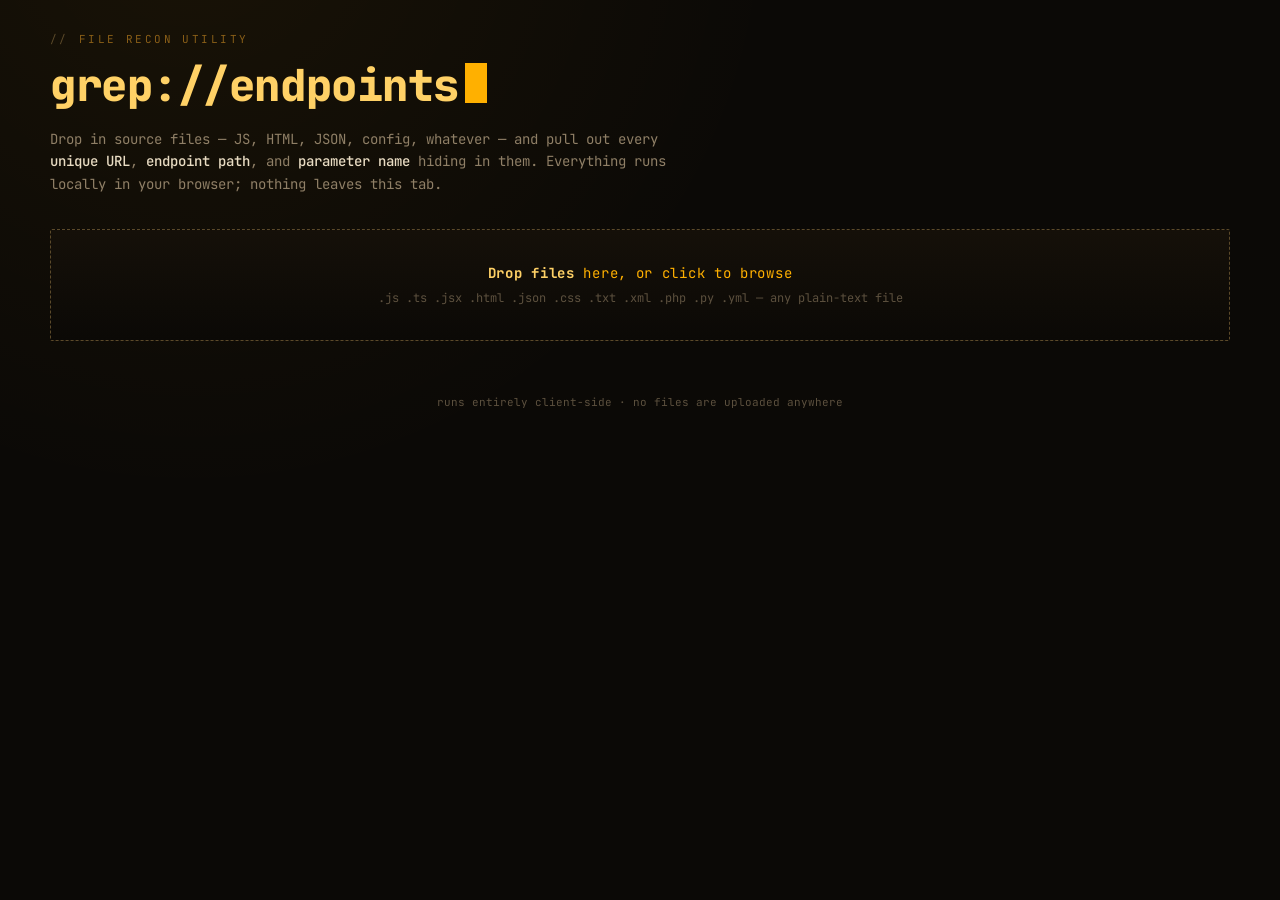
==== index.html @ f62570e3 "Rename linkgrep.html to index.html" ====
<!DOCTYPE html>
<html lang="en">
<head>
<meta charset="UTF-8">
<meta name="viewport" content="width=device-width, initial-scale=1.0">
<title>grep://endpoints</title>
<link rel="preconnect" href="https://fonts.googleapis.com">
<link href="https://fonts.googleapis.com/css2?family=JetBrains+Mono:ital,wght@0,400;0,500;0,700;0,800;1,400&display=swap" rel="stylesheet">
<style>
  :root{
    --void:#0b0906;
    --panel:#151009;
    --panel-alt:#1c1610;
    --edge:#3a2f1e;
    --edge-bright:#5c4a2a;
    --amber:#ffb000;
    --amber-bright:#ffd166;
    --amber-dim:#8a5f18;
    --text:#e9dcc3;
    --text-muted:#8f7f66;
    --text-faint:#5c503e;
    --danger:#ff5f56;
    --mono: 'JetBrains Mono', ui-monospace, 'SFMono-Regular', Menlo, monospace;
  }
  *{ box-sizing:border-box; }
  html,body{ margin:0; padding:0; }
  body{
    background:
      radial-gradient(circle at 15% -10%, rgba(255,176,0,0.06), transparent 40%),
      var(--void);
    color:var(--text);
    font-family:var(--mono);
    min-height:100vh;
    padding:32px 20px 80px;
  }
  @media (prefers-reduced-motion: reduce){
    *{ animation-duration:0.001ms !important; animation-iteration-count:1 !important; transition-duration:0.001ms !important; }
  }

  .wrap{ max-width:1180px; margin:0 auto; }

  /* ---------- header ---------- */
  .eyebrow{
    font-size:11px; letter-spacing:.22em; text-transform:uppercase;
    color:var(--amber-dim); margin-bottom:10px; display:flex; align-items:center; gap:10px;
  }
  .eyebrow::before{ content:"//"; color:var(--edge-bright); }
  h1{
    font-size:clamp(28px, 5vw, 44px);
    margin:0 0 6px;
    font-weight:800;
    letter-spacing:-0.01em;
    color:var(--amber-bright);
  }
  h1 .cursor{
    display:inline-block; width:0.5em; height:0.9em; background:var(--amber);
    margin-left:6px; transform:translateY(2px);
    animation:blink 1.1s steps(1) infinite;
  }
  @keyframes blink{ 50%{ opacity:0; } }
  .sub{ color:var(--text-muted); font-size:14px; max-width:640px; line-height:1.6; margin-bottom:34px; }
  .sub b{ color:var(--text); font-weight:500; }

  /* ---------- drop zone ---------- */
  .drop{
    position:relative;
    border:1px dashed var(--edge-bright);
    border-radius:2px;
    background:linear-gradient(180deg, var(--panel), var(--void));
    padding:34px 24px;
    text-align:center;
    cursor:pointer;
    transition:border-color .15s ease, background .15s ease;
  }
  .drop:hover, .drop.drag{
    border-color:var(--amber);
    background:linear-gradient(180deg, var(--panel-alt), var(--void));
  }
  .drop:focus-visible{ outline:2px solid var(--amber); outline-offset:3px; }
  .drop .prompt{ color:var(--amber); font-size:14px; letter-spacing:.05em; }
  .drop .prompt b{ color:var(--amber-bright); }
  .drop .hint{ color:var(--text-faint); font-size:12px; margin-top:8px; }
  .drop input{ display:none; }

  .filelist{ margin-top:14px; display:flex; flex-wrap:wrap; gap:8px; }
  .filechip{
    font-size:11.5px; color:var(--text-muted);
    border:1px solid var(--edge); background:var(--panel);
    padding:5px 10px; border-radius:2px; display:flex; align-items:center; gap:8px;
  }
  .filechip .n{ color:var(--amber-dim); }
  .filechip button{
    background:none; border:none; color:var(--text-faint); cursor:pointer; font-family:var(--mono);
    font-size:13px; line-height:1; padding:0;
  }
  .filechip button:hover{ color:var(--danger); }

  /* ---------- log ---------- */
  .log{
    margin-top:16px; font-size:12px; color:var(--text-faint);
    max-height:110px; overflow-y:auto; display:none;
  }
  .log.show{ display:block; }
  .log div{ padding:1px 0; }
  .log .ok{ color:var(--amber-dim); }
  .log .ok b{ color:var(--amber); }

  /* ---------- stats bar ---------- */
  .stats{
    display:none;
    margin-top:28px;
    border:1px solid var(--edge);
    background:var(--panel);
    padding:14px 18px;
    gap:28px;
    flex-wrap:wrap;
  }
  .stats.show{ display:flex; }
  .stat{ display:flex; flex-direction:column; gap:2px; }
  .stat .num{ font-size:22px; font-weight:800; color:var(--amber-bright); }
  .stat .lbl{ font-size:10.5px; letter-spacing:.14em; text-transform:uppercase; color:var(--text-faint); }

  /* ---------- global filter ---------- */
  .toolbar{
    display:none;
    margin-top:18px;
    align-items:center;
    gap:12px;
  }
  .toolbar.show{ display:flex; }
  .toolbar input[type=text]{
    flex:1; background:var(--panel); border:1px solid var(--edge); color:var(--text);
    font-family:var(--mono); font-size:13px; padding:9px 12px; border-radius:2px;
  }
  .toolbar input[type=text]:focus-visible{ outline:2px solid var(--amber); outline-offset:1px; border-color:var(--amber); }
  .toolbar input[type=text]::placeholder{ color:var(--text-faint); }
  .btn{
    background:transparent; border:1px solid var(--edge-bright); color:var(--amber);
    font-family:var(--mono); font-size:12px; padding:9px 14px; border-radius:2px;
    cursor:pointer; letter-spacing:.03em; white-space:nowrap;
    transition:background .12s ease, color .12s ease;
  }
  .btn:hover{ background:var(--amber); color:#1a1206; }
  .btn:focus-visible{ outline:2px solid var(--amber); outline-offset:2px; }
  .btn.ghost{ color:var(--text-muted); border-color:var(--edge); }
  .btn.ghost:hover{ background:var(--panel-alt); color:var(--text); }

  /* ---------- results grid ---------- */
  .grid{
    display:none;
    margin-top:22px;
    grid-template-columns:repeat(3, 1fr);
    gap:16px;
  }
  .grid.show{ display:grid; }
  @media (max-width:920px){ .grid{ grid-template-columns:1fr; } }

  .pane{
    border:1px solid var(--edge);
    background:var(--panel);
    display:flex; flex-direction:column;
    min-height:200px;
    max-height:520px;
  }
  .pane-head{
    display:flex; align-items:center; justify-content:space-between;
    padding:10px 12px; border-bottom:1px solid var(--edge);
    background:var(--panel-alt);
  }
  .pane-title{ display:flex; align-items:center; gap:8px; font-size:12px; letter-spacing:.08em; text-transform:uppercase; color:var(--amber); }
  .pane-count{
    font-size:11px; color:var(--void); background:var(--amber); padding:1px 7px; border-radius:10px; font-weight:700;
  }
  .pane-actions{ display:flex; gap:6px; }
  .icon-btn{
    background:none; border:1px solid var(--edge); color:var(--text-faint);
    font-family:var(--mono); font-size:10.5px; padding:4px 8px; border-radius:2px; cursor:pointer;
  }
  .icon-btn:hover{ color:var(--amber); border-color:var(--amber-dim); }

  .pane-body{ overflow-y:auto; flex:1; }
  .row{
    display:flex; align-items:baseline; gap:10px;
    padding:7px 12px; font-size:12.5px; cursor:pointer;
    border-bottom:1px solid rgba(58,47,30,0.4);
  }
  .row:hover{ background:var(--panel-alt); }
  .row .ln{ color:var(--text-faint); font-size:11px; min-width:26px; text-align:right; user-select:none; }
  .row .val{
    color:var(--text); word-break:break-all; flex:1;
  }
  .row .val mark{
    background:var(--amber); color:#1a1206; padding:0 1px; border-radius:1px;
  }
  .row .cnt{
    font-size:10px; color:var(--text-faint); border:1px solid var(--edge); padding:0 5px; border-radius:8px; white-space:nowrap;
  }
  .empty{ padding:24px 16px; color:var(--text-faint); font-size:12px; text-align:center; }

  .toast{
    position:fixed; bottom:24px; left:50%; transform:translateX(-50%) translateY(20px);
    background:var(--amber); color:#1a1206; font-size:12px; font-weight:700;
    padding:9px 16px; border-radius:3px; opacity:0; pointer-events:none;
    transition:opacity .18s ease, transform .18s ease;
    letter-spacing:.03em;
  }
  .toast.show{ opacity:1; transform:translateX(-50%) translateY(0); }

  footer{ margin-top:40px; color:var(--text-faint); font-size:11px; text-align:center; }
</style>
</head>
<body>
<div class="wrap">

  <div class="eyebrow">file recon utility</div>
  <h1>grep://endpoints<span class="cursor"></span></h1>
  <p class="sub">Drop in source files &mdash; JS, HTML, JSON, config, whatever &mdash; and pull out every <b>unique URL</b>, <b>endpoint path</b>, and <b>parameter name</b> hiding in them. Everything runs locally in your browser; nothing leaves this tab.</p>

  <div class="drop" id="drop" tabindex="0" role="button" aria-label="Upload files to scan">
    <div class="prompt"><b>Drop files</b> here, or click to browse</div>
    <div class="hint">.js .ts .jsx .html .json .css .txt .xml .php .py .yml — any plain-text file</div>
    <input type="file" id="fileInput" multiple>
  </div>
  <div class="filelist" id="filelist"></div>
  <div class="log" id="log"></div>

  <div class="stats" id="stats">
    <div class="stat"><div class="num" id="statFiles">0</div><div class="lbl">files scanned</div></div>
    <div class="stat"><div class="num" id="statUrls">0</div><div class="lbl">unique urls</div></div>
    <div class="stat"><div class="num" id="statEndpoints">0</div><div class="lbl">unique endpoints</div></div>
    <div class="stat"><div class="num" id="statParams">0</div><div class="lbl">unique params</div></div>
  </div>

  <div class="toolbar" id="toolbar">
    <input type="text" id="filterInput" placeholder="filter results... (e.g. /api, token, admin)">
    <button class="btn" id="exportJson">export .json</button>
    <button class="btn ghost" id="exportTxt">export .txt</button>
    <button class="btn ghost" id="clearAll">clear</button>
  </div>

  <div class="grid" id="grid">
    <div class="pane">
      <div class="pane-head">
        <div class="pane-title">urls <span class="pane-count" id="cUrls">0</span></div>
        <div class="pane-actions"><button class="icon-btn" data-copy="urls">copy all</button></div>
      </div>
      <div class="pane-body" id="paneUrls"></div>
    </div>
    <div class="pane">
      <div class="pane-head">
        <div class="pane-title">endpoints <span class="pane-count" id="cEndpoints">0</span></div>
        <div class="pane-actions"><button class="icon-btn" data-copy="endpoints">copy all</button></div>
      </div>
      <div class="pane-body" id="paneEndpoints"></div>
    </div>
    <div class="pane">
      <div class="pane-head">
        <div class="pane-title">parameters <span class="pane-count" id="cParams">0</span></div>
        <div class="pane-actions"><button class="icon-btn" data-copy="params">copy all</button></div>
      </div>
      <div class="pane-body" id="paneParams"></div>
    </div>
  </div>

  <footer>runs entirely client-side &middot; no files are uploaded anywhere</footer>
</div>

<div class="toast" id="toast"></div>

<script>
(function(){
  const dropzone = document.getElementById('drop');
  const fileInput = document.getElementById('fileInput');
  const filelistEl = document.getElementById('filelist');
  const logEl = document.getElementById('log');
  const statsEl = document.getElementById('stats');
  const toolbarEl = document.getElementById('toolbar');
  const gridEl = document.getElementById('grid');
  const filterInput = document.getElementById('filterInput');
  const toastEl = document.getElementById('toast');

  // data[category] = Map(value -> Set(filenames))
  const data = { urls: new Map(), endpoints: new Map(), params: new Map() };
  const scannedFiles = [];

  // ---------- regexes ----------
  const URL_RE = /\bhttps?:\/\/[^\s"'`<>\)\]\}\\]+/g;
  const ENDPOINT_RE = /(["'`])(\/(?!\/)[a-zA-Z0-9_][a-zA-Z0-9_\-\.\/\{\}\$]*)\1/g;
  const QUERY_PARAM_RE = /[?&]([a-zA-Z_][a-zA-Z0-9_\-]{0,50})=/g;
  const FORM_NAME_RE = /\bname=["']([a-zA-Z0-9_\-\[\]]{1,60})["']/g;
  const REQ_PARAM_RE = /\breq\.(?:query|params|body)\.([a-zA-Z_][a-zA-Z0-9_]*)/g;
  const PHP_PARAM_RE = /\$_(?:GET|POST|REQUEST)\[['"]([a-zA-Z0-9_]+)['"]\]/g;

  const STATIC_EXT = /\.(png|jpe?g|gif|svg|webp|woff2?|ttf|eot|ico|css|map)(\?.*)?$/i;

  function trimUrl(u){
    return u.replace(/[,.;:'"\)\]\}]+$/,'');
  }

  function addMatch(cat, value, filename){
    if(!value) return;
    if(!data[cat].has(value)) data[cat].set(value, new Set());
    data[cat].get(value).add(filename);
  }

  function scanText(text, filename){
    let m;
    URL_RE.lastIndex = 0;
    while((m = URL_RE.exec(text))){
      const url = trimUrl(m[0]);
      addMatch('urls', url, filename);
      const qIdx = url.indexOf('?');
      if(qIdx !== -1){
        let qm;
        QUERY_PARAM_RE.lastIndex = 0;
        const qs = url.slice(qIdx);
        while((qm = QUERY_PARAM_RE.exec(qs))) addMatch('params', qm[1], filename);
      }
    }

    ENDPOINT_RE.lastIndex = 0;
    while((m = ENDPOINT_RE.exec(text))){
      const path = m[2];
      if(path.length < 2) continue;
      if(STATIC_EXT.test(path)) continue;
      addMatch('endpoints', path, filename);
    }

    QUERY_PARAM_RE.lastIndex = 0;
    while((m = QUERY_PARAM_RE.exec(text))) addMatch('params', m[1], filename);

    FORM_NAME_RE.lastIndex = 0;
    while((m = FORM_NAME_RE.exec(text))) addMatch('params', m[1], filename);

    REQ_PARAM_RE.lastIndex = 0;
    while((m = REQ_PARAM_RE.exec(text))) addMatch('params', m[1], filename);

    PHP_PARAM_RE.lastIndex = 0;
    while((m = PHP_PARAM_RE.exec(text))) addMatch('params', m[1], filename);
  }

  function logLine(text, cls){
    const d = document.createElement('div');
    if(cls) d.className = cls;
    d.innerHTML = text;
    logEl.appendChild(d);
    logEl.scrollTop = logEl.scrollHeight;
  }

  function renderChips(){
    filelistEl.innerHTML = '';
    scannedFiles.forEach((f, i) => {
      const chip = document.createElement('div');
      chip.className = 'filechip';
      chip.innerHTML = `<span>${escapeHtml(f.name)}</span><span class="n">${formatBytes(f.size)}</span>`;
      const btn = document.createElement('button');
      btn.textContent = '\u00d7';
      btn.setAttribute('aria-label', 'remove ' + f.name);
      btn.onclick = () => removeFile(i);
      chip.appendChild(btn);
      filelistEl.appendChild(chip);
    });
  }

  function removeFile(idx){
    scannedFiles.splice(idx, 1);
    // rebuild everything from remaining files
    data.urls.clear(); data.endpoints.clear(); data.params.clear();
    const remaining = [...scannedFiles];
    scannedFiles.length = 0;
    logEl.innerHTML = '';
    if(remaining.length === 0){
      renderChips();
      renderAll();
      statsEl.classList.remove('show');
      toolbarEl.classList.remove('show');
      gridEl.classList.remove('show');
      logEl.classList.remove('show');
      return;
    }
    remaining.forEach(f => { scannedFiles.push(f); scanText(f.text, f.name); });
    renderChips();
    renderAll();
  }

  function formatBytes(n){
    if(n < 1024) return n + 'B';
    if(n < 1024*1024) return (n/1024).toFixed(1) + 'KB';
    return (n/1024/1024).toFixed(1) + 'MB';
  }

  function escapeHtml(s){
    return s.replace(/[&<>"']/g, c => ({'&':'&amp;','<':'&lt;','>':'&gt;','"':'&quot;',"'":'&#39;'}[c]));
  }

  function highlight(text, query){
    if(!query) return escapeHtml(text);
    const esc = escapeHtml(text);
    const q = query.replace(/[.*+?^${}()|[\]\\]/g, '\\$&');
    try{
      return esc.replace(new RegExp('('+q+')','ig'), '<mark>$1</mark>');
    }catch(e){ return esc; }
  }

  function renderPane(cat, containerId, countId){
    const container = document.getElementById(containerId);
    const query = filterInput.value.trim();
    const entries = [...data[cat].entries()]
      .filter(([val]) => !query || val.toLowerCase().includes(query.toLowerCase()))
      .sort((a,b) => a[0].localeCompare(b[0]));

    document.getElementById(countId).textContent = data[cat].size;
    container.innerHTML = '';

    if(entries.length === 0){
      const e = document.createElement('div');
      e.className = 'empty';
      e.textContent = data[cat].size === 0 ? 'nothing found yet' : 'no matches for filter';
      container.appendChild(e);
      return;
    }

    entries.forEach(([val, files], i) => {
      const row = document.createElement('div');
      row.className = 'row';
      row.title = 'seen in: ' + [...files].join(', ') + '  (click to copy)';
      row.innerHTML = `<span class="ln">${i+1}</span><span class="val">${highlight(val, query)}</span><span class="cnt">${files.size}</span>`;
      row.onclick = () => copyToClipboard(val);
      container.appendChild(row);
    });
  }

  function renderAll(){
    renderPane('urls', 'paneUrls', 'cUrls');
    renderPane('endpoints', 'paneEndpoints', 'cEndpoints');
    renderPane('params', 'paneParams', 'cParams');
    document.getElementById('statFiles').textContent = scannedFiles.length;
    document.getElementById('statUrls').textContent = data.urls.size;
    document.getElementById('statEndpoints').textContent = data.endpoints.size;
    document.getElementById('statParams').textContent = data.params.size;
  }

  function copyToClipboard(text){
    navigator.clipboard.writeText(text).then(() => showToast('copied: ' + (text.length > 40 ? text.slice(0,40)+'…' : text)));
  }

  function showToast(msg){
    toastEl.textContent = msg;
    toastEl.classList.add('show');
    clearTimeout(showToast._t);
    showToast._t = setTimeout(() => toastEl.classList.remove('show'), 1600);
  }

  async function handleFiles(fileListRaw){
    const files = [...fileListRaw];
    if(files.length === 0) return;
    logEl.classList.add('show');
    for(const f of files){
      try{
        const text = await f.text();
        scannedFiles.push({ name: f.name, size: f.size, text });
        scanText(text, f.name);
        logLine(`<span class="ok">[+] scanned <b>${escapeHtml(f.name)}</b> — ${formatBytes(f.size)}</span>`);
      }catch(e){
        logLine(`[!] skipped ${escapeHtml(f.name)} (couldn't read as text)`);
      }
    }
    renderChips();
    renderAll();
    statsEl.classList.add('show');
    toolbarEl.classList.add('show');
    gridEl.classList.add('show');
  }

  // ---------- events ----------
  dropzone.addEventListener('click', () => fileInput.click());
  dropzone.addEventListener('keydown', e => { if(e.key === 'Enter' || e.key === ' '){ e.preventDefault(); fileInput.click(); } });
  fileInput.addEventListener('change', e => handleFiles(e.target.files));

  ['dragenter','dragover'].forEach(evt => dropzone.addEventListener(evt, e => {
    e.preventDefault(); dropzone.classList.add('drag');
  }));
  ['dragleave','drop'].forEach(evt => dropzone.addEventListener(evt, e => {
    e.preventDefault(); dropzone.classList.remove('drag');
  }));
  dropzone.addEventListener('drop', e => {
    if(e.dataTransfer.files.length) handleFiles(e.dataTransfer.files);
  });

  filterInput.addEventListener('input', renderAll);

  document.querySelectorAll('.icon-btn[data-copy]').forEach(btn => {
    btn.addEventListener('click', () => {
      const cat = btn.getAttribute('data-copy');
      const list = [...data[cat].keys()].sort().join('\n');
      if(!list){ showToast('nothing to copy'); return; }
      navigator.clipboard.writeText(list).then(() => showToast(cat + ' copied to clipboard'));
    });
  });

  document.getElementById('exportJson').addEventListener('click', () => {
    const out = {};
    for(const cat of ['urls','endpoints','params']){
      out[cat] = [...data[cat].entries()].sort((a,b)=>a[0].localeCompare(b[0]))
        .map(([value, files]) => ({ value, sources: [...files] }));
    }
    downloadFile('scan-results.json', JSON.stringify(out, null, 2), 'application/json');
  });

  document.getElementById('exportTxt').addEventListener('click', () => {
    let out = '';
    for(const [cat,label] of [['urls','URLS'],['endpoints','ENDPOINTS'],['params','PARAMETERS']]){
      out += `# ${label} (${data[cat].size})\n`;
      out += [...data[cat].keys()].sort().join('\n');
      out += '\n\n';
    }
    downloadFile('scan-results.txt', out, 'text/plain');
  });

  document.getElementById('clearAll').addEventListener('click', () => {
    scannedFiles.length = 0;
    data.urls.clear(); data.endpoints.clear(); data.params.clear();
    filelistEl.innerHTML = '';
    logEl.innerHTML = '';
    logEl.classList.remove('show');
    statsEl.classList.remove('show');
    toolbarEl.classList.remove('show');
    gridEl.classList.remove('show');
    fileInput.value = '';
    filterInput.value = '';
  });

  function downloadFile(filename, content, mime){
    const blob = new Blob([content], { type: mime });
    const url = URL.createObjectURL(blob);
    const a = document.createElement('a');
    a.href = url; a.download = filename;
    document.body.appendChild(a); a.click(); document.body.removeChild(a);
    URL.revokeObjectURL(url);
    showToast('downloaded ' + filename);
  }
})();
</script>
</body>
</html>
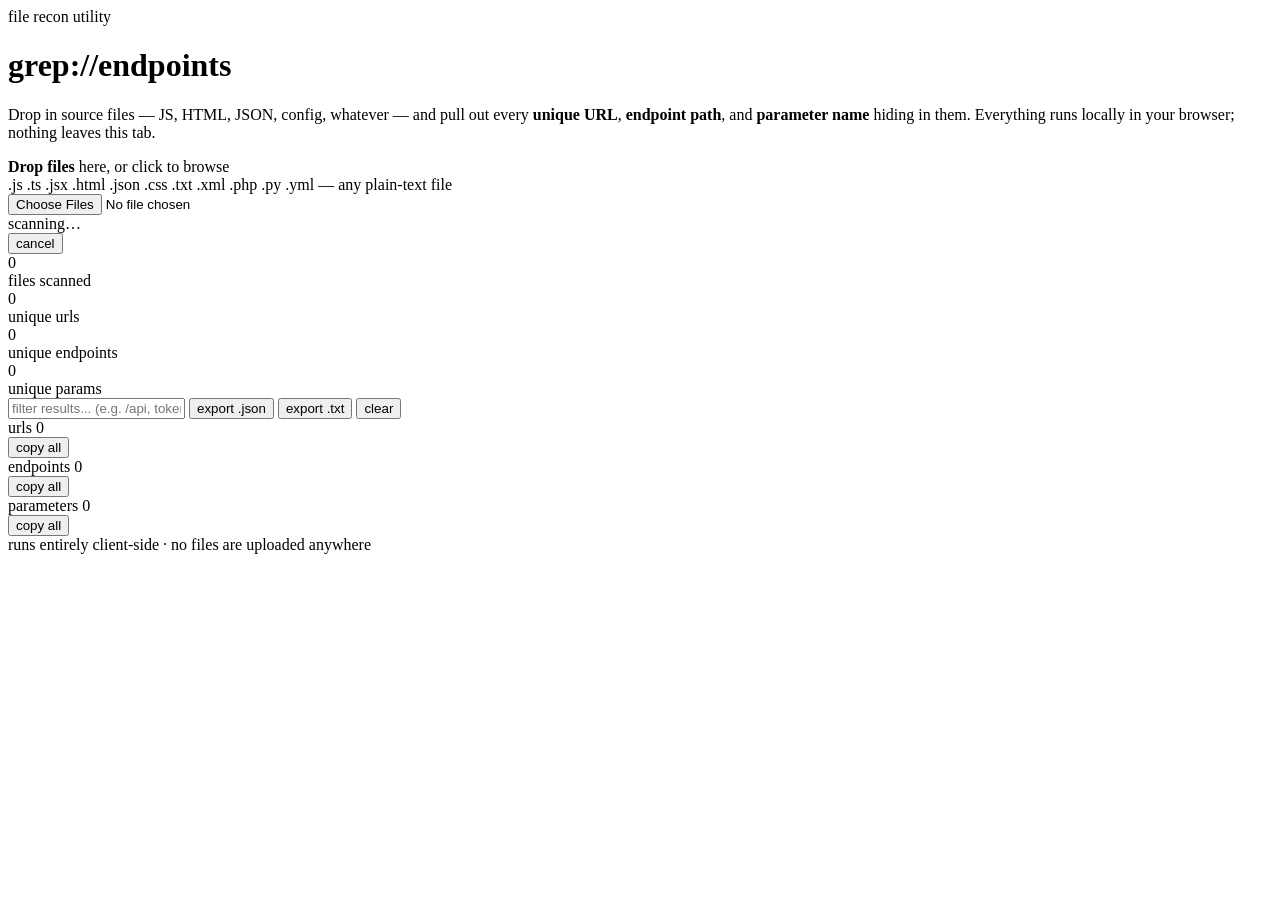
==== commit 16e20889: "Refactor index.html to use external CSS and add progress bar Replaced inline styles with external CS" ====
--- a/index.html
+++ b/index.html
@@ -6,208 +6,8 @@
 <title>grep://endpoints</title>
 <link rel="preconnect" href="https://fonts.googleapis.com">
 <link href="https://fonts.googleapis.com/css2?family=JetBrains+Mono:ital,wght@0,400;0,500;0,700;0,800;1,400&display=swap" rel="stylesheet">
-<style>
-  :root{
-    --void:#0b0906;
-    --panel:#151009;
-    --panel-alt:#1c1610;
-    --edge:#3a2f1e;
-    --edge-bright:#5c4a2a;
-    --amber:#ffb000;
-    --amber-bright:#ffd166;
-    --amber-dim:#8a5f18;
-    --text:#e9dcc3;
-    --text-muted:#8f7f66;
-    --text-faint:#5c503e;
-    --danger:#ff5f56;
-    --mono: 'JetBrains Mono', ui-monospace, 'SFMono-Regular', Menlo, monospace;
-  }
-  *{ box-sizing:border-box; }
-  html,body{ margin:0; padding:0; }
-  body{
-    background:
-      radial-gradient(circle at 15% -10%, rgba(255,176,0,0.06), transparent 40%),
-      var(--void);
-    color:var(--text);
-    font-family:var(--mono);
-    min-height:100vh;
-    padding:32px 20px 80px;
-  }
-  @media (prefers-reduced-motion: reduce){
-    *{ animation-duration:0.001ms !important; animation-iteration-count:1 !important; transition-duration:0.001ms !important; }
-  }
+<link href="index.css" rel="stylesheet">
 
-  .wrap{ max-width:1180px; margin:0 auto; }
-
-  /* ---------- header ---------- */
-  .eyebrow{
-    font-size:11px; letter-spacing:.22em; text-transform:uppercase;
-    color:var(--amber-dim); margin-bottom:10px; display:flex; align-items:center; gap:10px;
-  }
-  .eyebrow::before{ content:"//"; color:var(--edge-bright); }
-  h1{
-    font-size:clamp(28px, 5vw, 44px);
-    margin:0 0 6px;
-    font-weight:800;
-    letter-spacing:-0.01em;
-    color:var(--amber-bright);
-  }
-  h1 .cursor{
-    display:inline-block; width:0.5em; height:0.9em; background:var(--amber);
-    margin-left:6px; transform:translateY(2px);
-    animation:blink 1.1s steps(1) infinite;
-  }
-  @keyframes blink{ 50%{ opacity:0; } }
-  .sub{ color:var(--text-muted); font-size:14px; max-width:640px; line-height:1.6; margin-bottom:34px; }
-  .sub b{ color:var(--text); font-weight:500; }
-
-  /* ---------- drop zone ---------- */
-  .drop{
-    position:relative;
-    border:1px dashed var(--edge-bright);
-    border-radius:2px;
-    background:linear-gradient(180deg, var(--panel), var(--void));
-    padding:34px 24px;
-    text-align:center;
-    cursor:pointer;
-    transition:border-color .15s ease, background .15s ease;
-  }
-  .drop:hover, .drop.drag{
-    border-color:var(--amber);
-    background:linear-gradient(180deg, var(--panel-alt), var(--void));
-  }
-  .drop:focus-visible{ outline:2px solid var(--amber); outline-offset:3px; }
-  .drop .prompt{ color:var(--amber); font-size:14px; letter-spacing:.05em; }
-  .drop .prompt b{ color:var(--amber-bright); }
-  .drop .hint{ color:var(--text-faint); font-size:12px; margin-top:8px; }
-  .drop input{ display:none; }
-
-  .filelist{ margin-top:14px; display:flex; flex-wrap:wrap; gap:8px; }
-  .filechip{
-    font-size:11.5px; color:var(--text-muted);
-    border:1px solid var(--edge); background:var(--panel);
-    padding:5px 10px; border-radius:2px; display:flex; align-items:center; gap:8px;
-  }
-  .filechip .n{ color:var(--amber-dim); }
-  .filechip button{
-    background:none; border:none; color:var(--text-faint); cursor:pointer; font-family:var(--mono);
-    font-size:13px; line-height:1; padding:0;
-  }
-  .filechip button:hover{ color:var(--danger); }
-
-  /* ---------- log ---------- */
-  .log{
-    margin-top:16px; font-size:12px; color:var(--text-faint);
-    max-height:110px; overflow-y:auto; display:none;
-  }
-  .log.show{ display:block; }
-  .log div{ padding:1px 0; }
-  .log .ok{ color:var(--amber-dim); }
-  .log .ok b{ color:var(--amber); }
-
-  /* ---------- stats bar ---------- */
-  .stats{
-    display:none;
-    margin-top:28px;
-    border:1px solid var(--edge);
-    background:var(--panel);
-    padding:14px 18px;
-    gap:28px;
-    flex-wrap:wrap;
-  }
-  .stats.show{ display:flex; }
-  .stat{ display:flex; flex-direction:column; gap:2px; }
-  .stat .num{ font-size:22px; font-weight:800; color:var(--amber-bright); }
-  .stat .lbl{ font-size:10.5px; letter-spacing:.14em; text-transform:uppercase; color:var(--text-faint); }
-
-  /* ---------- global filter ---------- */
-  .toolbar{
-    display:none;
-    margin-top:18px;
-    align-items:center;
-    gap:12px;
-  }
-  .toolbar.show{ display:flex; }
-  .toolbar input[type=text]{
-    flex:1; background:var(--panel); border:1px solid var(--edge); color:var(--text);
-    font-family:var(--mono); font-size:13px; padding:9px 12px; border-radius:2px;
-  }
-  .toolbar input[type=text]:focus-visible{ outline:2px solid var(--amber); outline-offset:1px; border-color:var(--amber); }
-  .toolbar input[type=text]::placeholder{ color:var(--text-faint); }
-  .btn{
-    background:transparent; border:1px solid var(--edge-bright); color:var(--amber);
-    font-family:var(--mono); font-size:12px; padding:9px 14px; border-radius:2px;
-    cursor:pointer; letter-spacing:.03em; white-space:nowrap;
-    transition:background .12s ease, color .12s ease;
-  }
-  .btn:hover{ background:var(--amber); color:#1a1206; }
-  .btn:focus-visible{ outline:2px solid var(--amber); outline-offset:2px; }
-  .btn.ghost{ color:var(--text-muted); border-color:var(--edge); }
-  .btn.ghost:hover{ background:var(--panel-alt); color:var(--text); }
-
-  /* ---------- results grid ---------- */
-  .grid{
-    display:none;
-    margin-top:22px;
-    grid-template-columns:repeat(3, 1fr);
-    gap:16px;
-  }
-  .grid.show{ display:grid; }
-  @media (max-width:920px){ .grid{ grid-template-columns:1fr; } }
-
-  .pane{
-    border:1px solid var(--edge);
-    background:var(--panel);
-    display:flex; flex-direction:column;
-    min-height:200px;
-    max-height:520px;
-  }
-  .pane-head{
-    display:flex; align-items:center; justify-content:space-between;
-    padding:10px 12px; border-bottom:1px solid var(--edge);
-    background:var(--panel-alt);
-  }
-  .pane-title{ display:flex; align-items:center; gap:8px; font-size:12px; letter-spacing:.08em; text-transform:uppercase; color:var(--amber); }
-  .pane-count{
-    font-size:11px; color:var(--void); background:var(--amber); padding:1px 7px; border-radius:10px; font-weight:700;
-  }
-  .pane-actions{ display:flex; gap:6px; }
-  .icon-btn{
-    background:none; border:1px solid var(--edge); color:var(--text-faint);
-    font-family:var(--mono); font-size:10.5px; padding:4px 8px; border-radius:2px; cursor:pointer;
-  }
-  .icon-btn:hover{ color:var(--amber); border-color:var(--amber-dim); }
-
-  .pane-body{ overflow-y:auto; flex:1; }
-  .row{
-    display:flex; align-items:baseline; gap:10px;
-    padding:7px 12px; font-size:12.5px; cursor:pointer;
-    border-bottom:1px solid rgba(58,47,30,0.4);
-  }
-  .row:hover{ background:var(--panel-alt); }
-  .row .ln{ color:var(--text-faint); font-size:11px; min-width:26px; text-align:right; user-select:none; }
-  .row .val{
-    color:var(--text); word-break:break-all; flex:1;
-  }
-  .row .val mark{
-    background:var(--amber); color:#1a1206; padding:0 1px; border-radius:1px;
-  }
-  .row .cnt{
-    font-size:10px; color:var(--text-faint); border:1px solid var(--edge); padding:0 5px; border-radius:8px; white-space:nowrap;
-  }
-  .empty{ padding:24px 16px; color:var(--text-faint); font-size:12px; text-align:center; }
-
-  .toast{
-    position:fixed; bottom:24px; left:50%; transform:translateX(-50%) translateY(20px);
-    background:var(--amber); color:#1a1206; font-size:12px; font-weight:700;
-    padding:9px 16px; border-radius:3px; opacity:0; pointer-events:none;
-    transition:opacity .18s ease, transform .18s ease;
-    letter-spacing:.03em;
-  }
-  .toast.show{ opacity:1; transform:translateX(-50%) translateY(0); }
-
-  footer{ margin-top:40px; color:var(--text-faint); font-size:11px; text-align:center; }
-</style>
 </head>
 <body>
 <div class="wrap">
@@ -222,6 +22,11 @@
     <input type="file" id="fileInput" multiple>
   </div>
   <div class="filelist" id="filelist"></div>
+  <div class="progress-wrap" id="progressWrap">
+    <div class="progress-label" id="progressLabel">scanning…</div>
+    <div class="progress-bar"><div class="progress-fill" id="progressFill"></div></div>
+    <button class="btn ghost" id="cancelScan">cancel</button>
+  </div>
   <div class="log" id="log"></div>
 
   <div class="stats" id="stats">
@@ -267,279 +72,6 @@
 
 <div class="toast" id="toast"></div>
 
-<script>
-(function(){
-  const dropzone = document.getElementById('drop');
-  const fileInput = document.getElementById('fileInput');
-  const filelistEl = document.getElementById('filelist');
-  const logEl = document.getElementById('log');
-  const statsEl = document.getElementById('stats');
-  const toolbarEl = document.getElementById('toolbar');
-  const gridEl = document.getElementById('grid');
-  const filterInput = document.getElementById('filterInput');
-  const toastEl = document.getElementById('toast');
-
-  // data[category] = Map(value -> Set(filenames))
-  const data = { urls: new Map(), endpoints: new Map(), params: new Map() };
-  const scannedFiles = [];
-
-  // ---------- regexes ----------
-  const URL_RE = /\bhttps?:\/\/[^\s"'`<>\)\]\}\\]+/g;
-  const ENDPOINT_RE = /(["'`])(\/(?!\/)[a-zA-Z0-9_][a-zA-Z0-9_\-\.\/\{\}\$]*)\1/g;
-  const QUERY_PARAM_RE = /[?&]([a-zA-Z_][a-zA-Z0-9_\-]{0,50})=/g;
-  const FORM_NAME_RE = /\bname=["']([a-zA-Z0-9_\-\[\]]{1,60})["']/g;
-  const REQ_PARAM_RE = /\breq\.(?:query|params|body)\.([a-zA-Z_][a-zA-Z0-9_]*)/g;
-  const PHP_PARAM_RE = /\$_(?:GET|POST|REQUEST)\[['"]([a-zA-Z0-9_]+)['"]\]/g;
-
-  const STATIC_EXT = /\.(png|jpe?g|gif|svg|webp|woff2?|ttf|eot|ico|css|map)(\?.*)?$/i;
-
-  function trimUrl(u){
-    return u.replace(/[,.;:'"\)\]\}]+$/,'');
-  }
-
-  function addMatch(cat, value, filename){
-    if(!value) return;
-    if(!data[cat].has(value)) data[cat].set(value, new Set());
-    data[cat].get(value).add(filename);
-  }
-
-  function scanText(text, filename){
-    let m;
-    URL_RE.lastIndex = 0;
-    while((m = URL_RE.exec(text))){
-      const url = trimUrl(m[0]);
-      addMatch('urls', url, filename);
-      const qIdx = url.indexOf('?');
-      if(qIdx !== -1){
-        let qm;
-        QUERY_PARAM_RE.lastIndex = 0;
-        const qs = url.slice(qIdx);
-        while((qm = QUERY_PARAM_RE.exec(qs))) addMatch('params', qm[1], filename);
-      }
-    }
-
-    ENDPOINT_RE.lastIndex = 0;
-    while((m = ENDPOINT_RE.exec(text))){
-      const path = m[2];
-      if(path.length < 2) continue;
-      if(STATIC_EXT.test(path)) continue;
-      addMatch('endpoints', path, filename);
-    }
-
-    QUERY_PARAM_RE.lastIndex = 0;
-    while((m = QUERY_PARAM_RE.exec(text))) addMatch('params', m[1], filename);
-
-    FORM_NAME_RE.lastIndex = 0;
-    while((m = FORM_NAME_RE.exec(text))) addMatch('params', m[1], filename);
-
-    REQ_PARAM_RE.lastIndex = 0;
-    while((m = REQ_PARAM_RE.exec(text))) addMatch('params', m[1], filename);
-
-    PHP_PARAM_RE.lastIndex = 0;
-    while((m = PHP_PARAM_RE.exec(text))) addMatch('params', m[1], filename);
-  }
-
-  function logLine(text, cls){
-    const d = document.createElement('div');
-    if(cls) d.className = cls;
-    d.innerHTML = text;
-    logEl.appendChild(d);
-    logEl.scrollTop = logEl.scrollHeight;
-  }
-
-  function renderChips(){
-    filelistEl.innerHTML = '';
-    scannedFiles.forEach((f, i) => {
-      const chip = document.createElement('div');
-      chip.className = 'filechip';
-      chip.innerHTML = `<span>${escapeHtml(f.name)}</span><span class="n">${formatBytes(f.size)}</span>`;
-      const btn = document.createElement('button');
-      btn.textContent = '\u00d7';
-      btn.setAttribute('aria-label', 'remove ' + f.name);
-      btn.onclick = () => removeFile(i);
-      chip.appendChild(btn);
-      filelistEl.appendChild(chip);
-    });
-  }
-
-  function removeFile(idx){
-    scannedFiles.splice(idx, 1);
-    // rebuild everything from remaining files
-    data.urls.clear(); data.endpoints.clear(); data.params.clear();
-    const remaining = [...scannedFiles];
-    scannedFiles.length = 0;
-    logEl.innerHTML = '';
-    if(remaining.length === 0){
-      renderChips();
-      renderAll();
-      statsEl.classList.remove('show');
-      toolbarEl.classList.remove('show');
-      gridEl.classList.remove('show');
-      logEl.classList.remove('show');
-      return;
-    }
-    remaining.forEach(f => { scannedFiles.push(f); scanText(f.text, f.name); });
-    renderChips();
-    renderAll();
-  }
-
-  function formatBytes(n){
-    if(n < 1024) return n + 'B';
-    if(n < 1024*1024) return (n/1024).toFixed(1) + 'KB';
-    return (n/1024/1024).toFixed(1) + 'MB';
-  }
-
-  function escapeHtml(s){
-    return s.replace(/[&<>"']/g, c => ({'&':'&amp;','<':'&lt;','>':'&gt;','"':'&quot;',"'":'&#39;'}[c]));
-  }
-
-  function highlight(text, query){
-    if(!query) return escapeHtml(text);
-    const esc = escapeHtml(text);
-    const q = query.replace(/[.*+?^${}()|[\]\\]/g, '\\$&');
-    try{
-      return esc.replace(new RegExp('('+q+')','ig'), '<mark>$1</mark>');
-    }catch(e){ return esc; }
-  }
-
-  function renderPane(cat, containerId, countId){
-    const container = document.getElementById(containerId);
-    const query = filterInput.value.trim();
-    const entries = [...data[cat].entries()]
-      .filter(([val]) => !query || val.toLowerCase().includes(query.toLowerCase()))
-      .sort((a,b) => a[0].localeCompare(b[0]));
-
-    document.getElementById(countId).textContent = data[cat].size;
-    container.innerHTML = '';
-
-    if(entries.length === 0){
-      const e = document.createElement('div');
-      e.className = 'empty';
-      e.textContent = data[cat].size === 0 ? 'nothing found yet' : 'no matches for filter';
-      container.appendChild(e);
-      return;
-    }
-
-    entries.forEach(([val, files], i) => {
-      const row = document.createElement('div');
-      row.className = 'row';
-      row.title = 'seen in: ' + [...files].join(', ') + '  (click to copy)';
-      row.innerHTML = `<span class="ln">${i+1}</span><span class="val">${highlight(val, query)}</span><span class="cnt">${files.size}</span>`;
-      row.onclick = () => copyToClipboard(val);
-      container.appendChild(row);
-    });
-  }
-
-  function renderAll(){
-    renderPane('urls', 'paneUrls', 'cUrls');
-    renderPane('endpoints', 'paneEndpoints', 'cEndpoints');
-    renderPane('params', 'paneParams', 'cParams');
-    document.getElementById('statFiles').textContent = scannedFiles.length;
-    document.getElementById('statUrls').textContent = data.urls.size;
-    document.getElementById('statEndpoints').textContent = data.endpoints.size;
-    document.getElementById('statParams').textContent = data.params.size;
-  }
-
-  function copyToClipboard(text){
-    navigator.clipboard.writeText(text).then(() => showToast('copied: ' + (text.length > 40 ? text.slice(0,40)+'…' : text)));
-  }
-
-  function showToast(msg){
-    toastEl.textContent = msg;
-    toastEl.classList.add('show');
-    clearTimeout(showToast._t);
-    showToast._t = setTimeout(() => toastEl.classList.remove('show'), 1600);
-  }
-
-  async function handleFiles(fileListRaw){
-    const files = [...fileListRaw];
-    if(files.length === 0) return;
-    logEl.classList.add('show');
-    for(const f of files){
-      try{
-        const text = await f.text();
-        scannedFiles.push({ name: f.name, size: f.size, text });
-        scanText(text, f.name);
-        logLine(`<span class="ok">[+] scanned <b>${escapeHtml(f.name)}</b> — ${formatBytes(f.size)}</span>`);
-      }catch(e){
-        logLine(`[!] skipped ${escapeHtml(f.name)} (couldn't read as text)`);
-      }
-    }
-    renderChips();
-    renderAll();
-    statsEl.classList.add('show');
-    toolbarEl.classList.add('show');
-    gridEl.classList.add('show');
-  }
-
-  // ---------- events ----------
-  dropzone.addEventListener('click', () => fileInput.click());
-  dropzone.addEventListener('keydown', e => { if(e.key === 'Enter' || e.key === ' '){ e.preventDefault(); fileInput.click(); } });
-  fileInput.addEventListener('change', e => handleFiles(e.target.files));
-
-  ['dragenter','dragover'].forEach(evt => dropzone.addEventListener(evt, e => {
-    e.preventDefault(); dropzone.classList.add('drag');
-  }));
-  ['dragleave','drop'].forEach(evt => dropzone.addEventListener(evt, e => {
-    e.preventDefault(); dropzone.classList.remove('drag');
-  }));
-  dropzone.addEventListener('drop', e => {
-    if(e.dataTransfer.files.length) handleFiles(e.dataTransfer.files);
-  });
-
-  filterInput.addEventListener('input', renderAll);
-
-  document.querySelectorAll('.icon-btn[data-copy]').forEach(btn => {
-    btn.addEventListener('click', () => {
-      const cat = btn.getAttribute('data-copy');
-      const list = [...data[cat].keys()].sort().join('\n');
-      if(!list){ showToast('nothing to copy'); return; }
-      navigator.clipboard.writeText(list).then(() => showToast(cat + ' copied to clipboard'));
-    });
-  });
-
-  document.getElementById('exportJson').addEventListener('click', () => {
-    const out = {};
-    for(const cat of ['urls','endpoints','params']){
-      out[cat] = [...data[cat].entries()].sort((a,b)=>a[0].localeCompare(b[0]))
-        .map(([value, files]) => ({ value, sources: [...files] }));
-    }
-    downloadFile('scan-results.json', JSON.stringify(out, null, 2), 'application/json');
-  });
-
-  document.getElementById('exportTxt').addEventListener('click', () => {
-    let out = '';
-    for(const [cat,label] of [['urls','URLS'],['endpoints','ENDPOINTS'],['params','PARAMETERS']]){
-      out += `# ${label} (${data[cat].size})\n`;
-      out += [...data[cat].keys()].sort().join('\n');
-      out += '\n\n';
-    }
-    downloadFile('scan-results.txt', out, 'text/plain');
-  });
-
-  document.getElementById('clearAll').addEventListener('click', () => {
-    scannedFiles.length = 0;
-    data.urls.clear(); data.endpoints.clear(); data.params.clear();
-    filelistEl.innerHTML = '';
-    logEl.innerHTML = '';
-    logEl.classList.remove('show');
-    statsEl.classList.remove('show');
-    toolbarEl.classList.remove('show');
-    gridEl.classList.remove('show');
-    fileInput.value = '';
-    filterInput.value = '';
-  });
-
-  function downloadFile(filename, content, mime){
-    const blob = new Blob([content], { type: mime });
-    const url = URL.createObjectURL(blob);
-    const a = document.createElement('a');
-    a.href = url; a.download = filename;
-    document.body.appendChild(a); a.click(); document.body.removeChild(a);
-    URL.revokeObjectURL(url);
-    showToast('downloaded ' + filename);
-  }
-})();
-</script>
+<script src="index.js"></script>
 </body>
 </html>
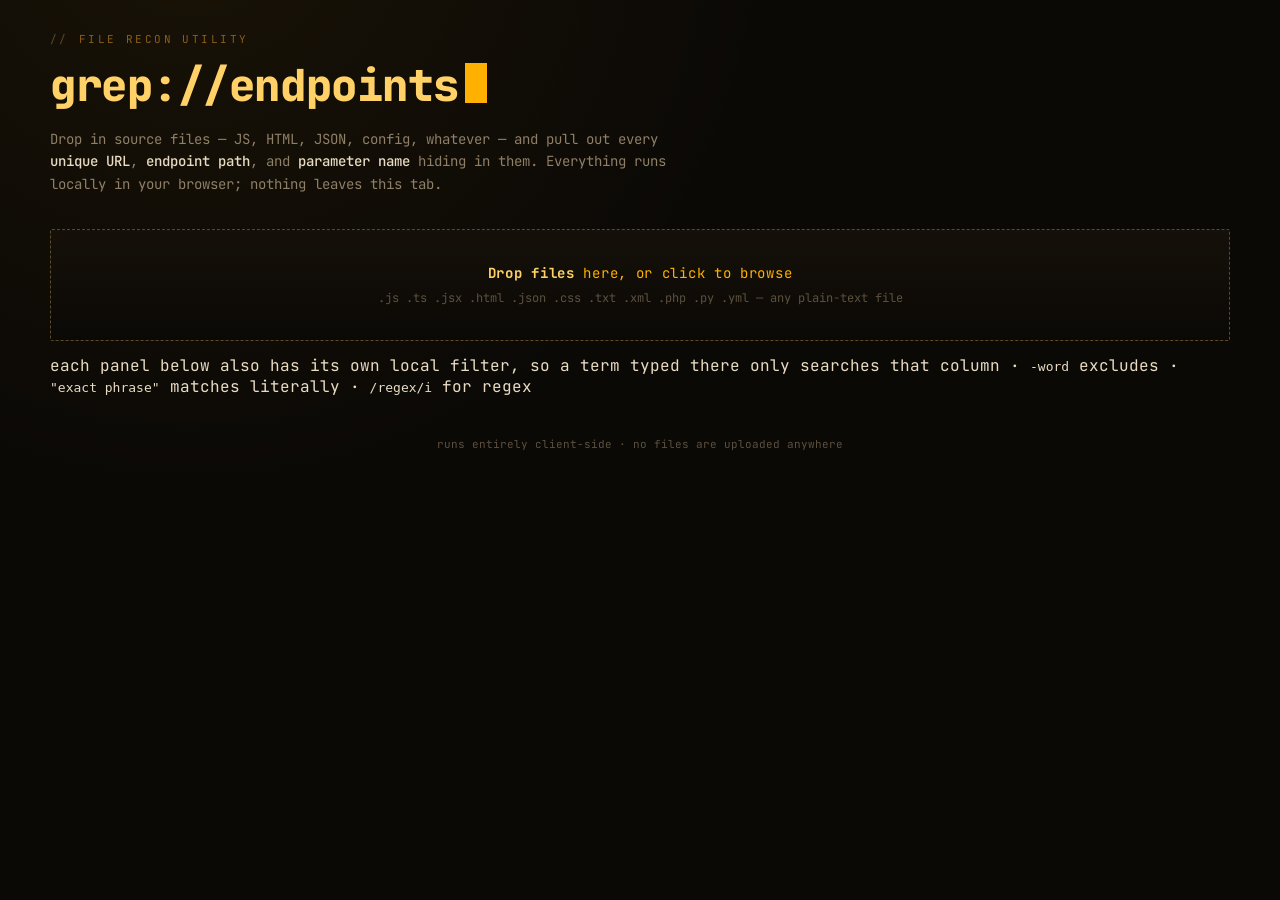
==== commit e1d4d681: "Enhance HTML with filtering capabilities for results Added filtering options for URLs, endpoints, an" ====
--- a/index.html
+++ b/index.html
@@ -37,10 +37,14 @@
   </div>
 
   <div class="toolbar" id="toolbar">
-    <input type="text" id="filterInput" placeholder="filter results... (e.g. /api, token, admin)">
+    <input type="text" id="filterInput" placeholder="filter all panels... supports -exclude, &quot;exact phrase&quot;, /regex/">
     <button class="btn" id="exportJson">export .json</button>
     <button class="btn ghost" id="exportTxt">export .txt</button>
     <button class="btn ghost" id="clearAll">clear</button>
+  </div>
+  <div class="filter-hint" id="filterHint">
+    each panel below also has its own local filter, so a term typed there only searches that column &middot;
+    <code>-word</code> excludes &middot; <code>"exact phrase"</code> matches literally &middot; <code>/regex/i</code> for regex
   </div>
 
   <div class="grid" id="grid">
@@ -49,6 +53,7 @@
         <div class="pane-title">urls <span class="pane-count" id="cUrls">0</span></div>
         <div class="pane-actions"><button class="icon-btn" data-copy="urls">copy all</button></div>
       </div>
+      <div class="pane-filter"><input type="text" id="filterUrls" placeholder="filter urls only..."></div>
       <div class="pane-body" id="paneUrls"></div>
     </div>
     <div class="pane">
@@ -56,6 +61,7 @@
         <div class="pane-title">endpoints <span class="pane-count" id="cEndpoints">0</span></div>
         <div class="pane-actions"><button class="icon-btn" data-copy="endpoints">copy all</button></div>
       </div>
+      <div class="pane-filter"><input type="text" id="filterEndpoints" placeholder="filter endpoints only..."></div>
       <div class="pane-body" id="paneEndpoints"></div>
     </div>
     <div class="pane">
@@ -63,6 +69,7 @@
         <div class="pane-title">parameters <span class="pane-count" id="cParams">0</span></div>
         <div class="pane-actions"><button class="icon-btn" data-copy="params">copy all</button></div>
       </div>
+      <div class="pane-filter"><input type="text" id="filterParams" placeholder="filter params only..."></div>
       <div class="pane-body" id="paneParams"></div>
     </div>
   </div>
--- a/index.css
+++ b/index.css
@@ -0,0 +1,235 @@
+ :root{
+    --void:#0b0906;
+    --panel:#151009;
+    --panel-alt:#1c1610;
+    --edge:#3a2f1e;
+    --edge-bright:#5c4a2a;
+    --amber:#ffb000;
+    --amber-bright:#ffd166;
+    --amber-dim:#8a5f18;
+    --text:#e9dcc3;
+    --text-muted:#8f7f66;
+    --text-faint:#5c503e;
+    --danger:#ff5f56;
+    --mono: 'JetBrains Mono', ui-monospace, 'SFMono-Regular', Menlo, monospace;
+  }
+  *{ box-sizing:border-box; }
+  html,body{ margin:0; padding:0; }
+  body{
+    background:
+      radial-gradient(circle at 15% -10%, rgba(255,176,0,0.06), transparent 40%),
+      var(--void);
+    color:var(--text);
+    font-family:var(--mono);
+    min-height:100vh;
+    padding:32px 20px 80px;
+  }
+  @media (prefers-reduced-motion: reduce){
+    *{ animation-duration:0.001ms !important; animation-iteration-count:1 !important; transition-duration:0.001ms !important; }
+  }
+
+  .wrap{ max-width:1180px; margin:0 auto; }
+
+  /* ---------- header ---------- */
+  .eyebrow{
+    font-size:11px; letter-spacing:.22em; text-transform:uppercase;
+    color:var(--amber-dim); margin-bottom:10px; display:flex; align-items:center; gap:10px;
+  }
+  .eyebrow::before{ content:"//"; color:var(--edge-bright); }
+  h1{
+    font-size:clamp(28px, 5vw, 44px);
+    margin:0 0 6px;
+    font-weight:800;
+    letter-spacing:-0.01em;
+    color:var(--amber-bright);
+  }
+  h1 .cursor{
+    display:inline-block; width:0.5em; height:0.9em; background:var(--amber);
+    margin-left:6px; transform:translateY(2px);
+    animation:blink 1.1s steps(1) infinite;
+  }
+  @keyframes blink{ 50%{ opacity:0; } }
+  .sub{ color:var(--text-muted); font-size:14px; max-width:640px; line-height:1.6; margin-bottom:34px; }
+  .sub b{ color:var(--text); font-weight:500; }
+
+  /* ---------- drop zone ---------- */
+  .drop{
+    position:relative;
+    border:1px dashed var(--edge-bright);
+    border-radius:2px;
+    background:linear-gradient(180deg, var(--panel), var(--void));
+    padding:34px 24px;
+    text-align:center;
+    cursor:pointer;
+    transition:border-color .15s ease, background .15s ease;
+  }
+  .drop:hover, .drop.drag{
+    border-color:var(--amber);
+    background:linear-gradient(180deg, var(--panel-alt), var(--void));
+  }
+  .drop:focus-visible{ outline:2px solid var(--amber); outline-offset:3px; }
+  .drop .prompt{ color:var(--amber); font-size:14px; letter-spacing:.05em; }
+  .drop .prompt b{ color:var(--amber-bright); }
+  .drop .hint{ color:var(--text-faint); font-size:12px; margin-top:8px; }
+  .drop input{ display:none; }
+
+  .filelist{ margin-top:14px; display:flex; flex-wrap:wrap; gap:8px; }
+  .filechip{
+    font-size:11.5px; color:var(--text-muted);
+    border:1px solid var(--edge); background:var(--panel);
+    padding:5px 10px; border-radius:2px; display:flex; align-items:center; gap:8px;
+  }
+  .filechip .n{ color:var(--amber-dim); }
+  .filechip button{
+    background:none; border:none; color:var(--text-faint); cursor:pointer; font-family:var(--mono);
+    font-size:13px; line-height:1; padding:0;
+  }
+  .filechip button:hover{ color:var(--danger); }
+
+  /* ---------- log ---------- */
+  .log{
+    margin-top:16px; font-size:12px; color:var(--text-faint);
+    max-height:110px; overflow-y:auto; display:none;
+  }
+  .log.show{ display:block; }
+  .log div{ padding:1px 0; }
+  .log .ok{ color:var(--amber-dim); }
+  .log .ok b{ color:var(--amber); }
+  .log .err{ color:var(--danger); }
+
+  /* ---------- progress ---------- */
+  .progress-wrap{
+    display:none;
+    align-items:center;
+    gap:12px;
+    margin-top:14px;
+    border:1px solid var(--edge);
+    background:var(--panel);
+    padding:10px 12px;
+  }
+  .progress-wrap.show{ display:flex; }
+  .progress-label{
+    font-size:11.5px; color:var(--text-muted); white-space:nowrap;
+    min-width:210px;
+  }
+  .progress-label b{ color:var(--amber); }
+  .progress-bar{
+    flex:1; height:6px; background:var(--void); border:1px solid var(--edge);
+    border-radius:3px; overflow:hidden;
+  }
+  .progress-fill{
+    height:100%; width:0%; background:linear-gradient(90deg, var(--amber-dim), var(--amber));
+    transition:width .12s ease;
+  }
+
+  /* ---------- show more row ---------- */
+  .more-row{
+    display:flex; justify-content:center;
+    padding:9px 12px; font-size:11.5px; color:var(--amber-dim);
+    cursor:pointer; border-top:1px solid var(--edge);
+    letter-spacing:.04em;
+  }
+  .more-row:hover{ color:var(--amber); background:var(--panel-alt); }
+
+  /* ---------- stats bar ---------- */
+  .stats{
+    display:none;
+    margin-top:28px;
+    border:1px solid var(--edge);
+    background:var(--panel);
+    padding:14px 18px;
+    gap:28px;
+    flex-wrap:wrap;
+  }
+  .stats.show{ display:flex; }
+  .stat{ display:flex; flex-direction:column; gap:2px; }
+  .stat .num{ font-size:22px; font-weight:800; color:var(--amber-bright); }
+  .stat .lbl{ font-size:10.5px; letter-spacing:.14em; text-transform:uppercase; color:var(--text-faint); }
+
+  /* ---------- global filter ---------- */
+  .toolbar{
+    display:none;
+    margin-top:18px;
+    align-items:center;
+    gap:12px;
+  }
+  .toolbar.show{ display:flex; }
+  .toolbar input[type=text]{
+    flex:1; background:var(--panel); border:1px solid var(--edge); color:var(--text);
+    font-family:var(--mono); font-size:13px; padding:9px 12px; border-radius:2px;
+  }
+  .toolbar input[type=text]:focus-visible{ outline:2px solid var(--amber); outline-offset:1px; border-color:var(--amber); }
+  .toolbar input[type=text]::placeholder{ color:var(--text-faint); }
+  .btn{
+    background:transparent; border:1px solid var(--edge-bright); color:var(--amber);
+    font-family:var(--mono); font-size:12px; padding:9px 14px; border-radius:2px;
+    cursor:pointer; letter-spacing:.03em; white-space:nowrap;
+    transition:background .12s ease, color .12s ease;
+  }
+  .btn:hover{ background:var(--amber); color:#1a1206; }
+  .btn:focus-visible{ outline:2px solid var(--amber); outline-offset:2px; }
+  .btn.ghost{ color:var(--text-muted); border-color:var(--edge); }
+  .btn.ghost:hover{ background:var(--panel-alt); color:var(--text); }
+
+  /* ---------- results grid ---------- */
+  .grid{
+    display:none;
+    margin-top:22px;
+    grid-template-columns:repeat(3, 1fr);
+    gap:16px;
+  }
+  .grid.show{ display:grid; }
+  @media (max-width:920px){ .grid{ grid-template-columns:1fr; } }
+
+  .pane{
+    border:1px solid var(--edge);
+    background:var(--panel);
+    display:flex; flex-direction:column;
+    min-height:200px;
+    max-height:520px;
+  }
+  .pane-head{
+    display:flex; align-items:center; justify-content:space-between;
+    padding:10px 12px; border-bottom:1px solid var(--edge);
+    background:var(--panel-alt);
+  }
+  .pane-title{ display:flex; align-items:center; gap:8px; font-size:12px; letter-spacing:.08em; text-transform:uppercase; color:var(--amber); }
+  .pane-count{
+    font-size:11px; color:var(--void); background:var(--amber); padding:1px 7px; border-radius:10px; font-weight:700;
+  }
+  .pane-actions{ display:flex; gap:6px; }
+  .icon-btn{
+    background:none; border:1px solid var(--edge); color:var(--text-faint);
+    font-family:var(--mono); font-size:10.5px; padding:4px 8px; border-radius:2px; cursor:pointer;
+  }
+  .icon-btn:hover{ color:var(--amber); border-color:var(--amber-dim); }
+
+  .pane-body{ overflow-y:auto; flex:1; }
+  .row{
+    display:flex; align-items:baseline; gap:10px;
+    padding:7px 12px; font-size:12.5px; cursor:pointer;
+    border-bottom:1px solid rgba(58,47,30,0.4);
+  }
+  .row:hover{ background:var(--panel-alt); }
+  .row .ln{ color:var(--text-faint); font-size:11px; min-width:26px; text-align:right; user-select:none; }
+  .row .val{
+    color:var(--text); word-break:break-all; flex:1;
+  }
+  .row .val mark{
+    background:var(--amber); color:#1a1206; padding:0 1px; border-radius:1px;
+  }
+  .row .cnt{
+    font-size:10px; color:var(--text-faint); border:1px solid var(--edge); padding:0 5px; border-radius:8px; white-space:nowrap;
+  }
+  .empty{ padding:24px 16px; color:var(--text-faint); font-size:12px; text-align:center; }
+
+  .toast{
+    position:fixed; bottom:24px; left:50%; transform:translateX(-50%) translateY(20px);
+    background:var(--amber); color:#1a1206; font-size:12px; font-weight:700;
+    padding:9px 16px; border-radius:3px; opacity:0; pointer-events:none;
+    transition:opacity .18s ease, transform .18s ease;
+    letter-spacing:.03em;
+  }
+  .toast.show{ opacity:1; transform:translateX(-50%) translateY(0); }
+
+  footer{ margin-top:40px; color:var(--text-faint); font-size:11px; text-align:center; }
